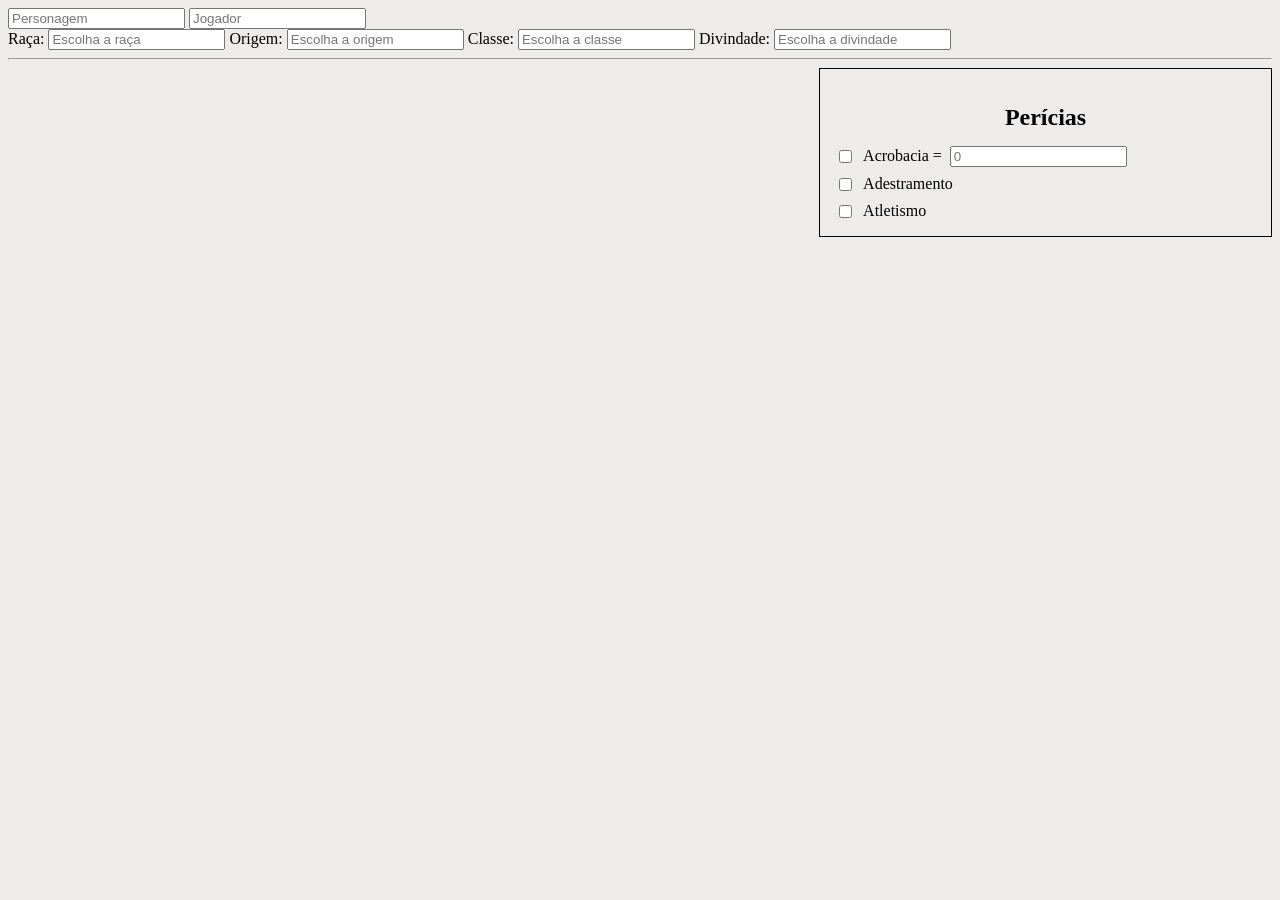
==== index.html @ d37ac9bf "Perícias Incompletas" ====
<!DOCTYPE html>
<html lang="pt-br">
<head>
    <meta charset="UTF-8">
    <meta name="viewport" content="width=device-width, initial-scale=1.0">
    <link href="Style.css" rel="stylesheet">
    <title>Projeto F.A.T.O</title>
</head>
<body >
    <div class="input-inicio"> <!--Div das áreas Personagem e Jogador -->
        <input type="text" placeholder="Personagem"> 
        <input type="text" placeholder="Jogador">
    </div>
    <div class="input-info"> <!--Div das áreas Raça, Origem, Classe e Divindade -->
        <label for="raça">Raça:</label> <!--Escreve o texto "Raça" a esquerda do input -->
        <input type="text" name="raça" id="raça" list="list-raças" placeholder="Escolha a raça"> <!--Input para selecionar a raça -->
        <datalist id="list-raças"> 
            <option value="Humano"></option>
            <option value="Dahllan"></option>
            <option value="Anão"></option>
            <option value="Elfo"></option>
            <option value="Goblin"></option>
            <option value="Lefou"></option>
            <option value="Minotauro"></option>
            <option value="Qareen"></option>
            <option value="Suraggel"></option>
            <option value="Sílfide"></option>
            <option value="Seria/Tritão"></option>
            <option value="Osteon"></option>
            <option value="Medusa"></option>
            <option value="Kliren"></option>
            <option value="Hynne"></option>
            <option value="Golem"></option>
            <option value="Trog"></option>
        </datalist>
        <label for="origem">Origem:</label>
        <input type="text" name="origem" id="origem" list="list-origens" placeholder="Escolha a origem">
        <datalist id="list-origens">
            <option value="Mendigo"></option>
        </datalist>
        <label for="classe">Classe:</label>
        <input type="text" name="classe" id="classe" list="list-classes" placeholder="Escolha a classe">
        <datalist id="list-classes">
            <option value="Guerreiro"></option>
        </datalist>
        <label for="divindade">Divindade:</label>
        <input type="text" name="divindade" id="divindade" list="list-divindades" placeholder="Escolha a divindade">
        <datalist id="list-divindades">
            <option value="Valkaria"></option>
        </datalist>
        <hr>
    <div class="pericias">
    <h2>Perícias</h2>

    <div class="lista-pericias">
        <div class="pericia">
            <input type="checkbox" id="Acrobacia">
            <label for="Acrobacia">Acrobacia = </label>
            <input type="text" id="metade do nível" placeholder="0">
            
        </div>

        <div class="pericia">
            <input type="checkbox" id="Adestramento">
            <label for="Adestramento">Adestramento</label>
        </div>

        <div class="pericia">
            <input type="checkbox" id="Atletismo">
            <label for="Atletismo">Atletismo</label>
        </div>
    </div>
</div>
</html>
---- Style.css ----
* {

}
body {
    background-color: #edecea;
}
.pericias {
    width: 33.3%;
    border: 1px solid black;
    margin-left: auto;
    padding: 15px;
}

/* Centraliza apenas o título */
.pericias h2 {
    text-align: center;
    margin-bottom: 15px;
}

/* Área onde ficam todas as perícias */
.lista-pericias {
    display: flex;
    flex-direction: column;
    gap: 8px;
}

/* Checkbox e nome lado a lado */
.pericia {
    display: flex;
    align-items: center;
    gap: 8px;
}
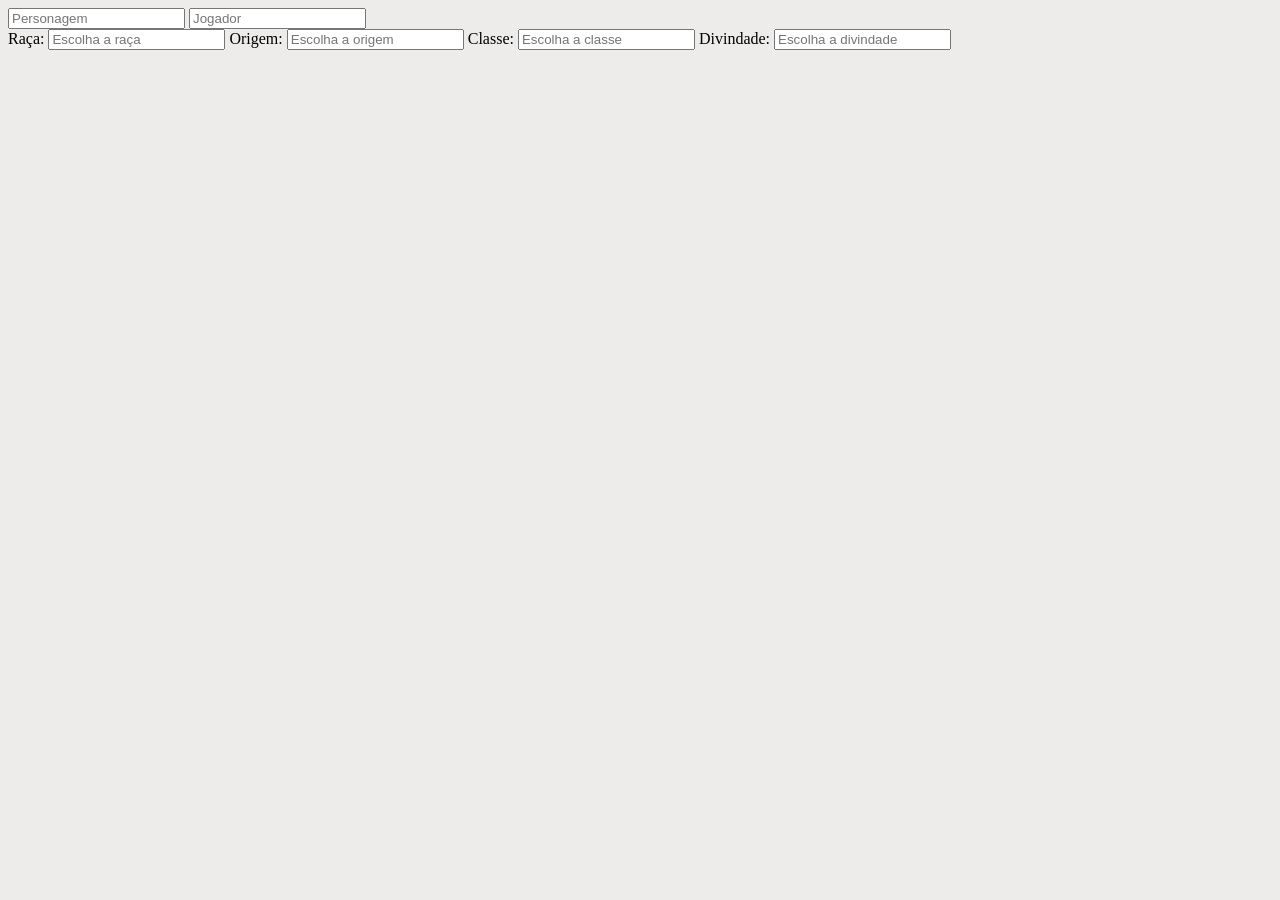
==== commit eda9824a: "Merge branch 'main' of https://github.com/CarlosSantosF/Projeto-F.A.T.0" ====
--- a/index.html
+++ b/index.html
@@ -6,7 +6,7 @@
     <link href="Style.css" rel="stylesheet">
     <title>Projeto F.A.T.O</title>
 </head>
-<body >
+<body>
     <div class="input-inicio"> <!--Div das áreas Personagem e Jogador -->
         <input type="text" placeholder="Personagem"> 
         <input type="text" placeholder="Jogador">
@@ -48,27 +48,6 @@
         <datalist id="list-divindades">
             <option value="Valkaria"></option>
         </datalist>
-        <hr>
-    <div class="pericias">
-    <h2>Perícias</h2>
-
-    <div class="lista-pericias">
-        <div class="pericia">
-            <input type="checkbox" id="Acrobacia">
-            <label for="Acrobacia">Acrobacia = </label>
-            <input type="text" id="metade do nível" placeholder="0">
-            
-        </div>
-
-        <div class="pericia">
-            <input type="checkbox" id="Adestramento">
-            <label for="Adestramento">Adestramento</label>
-        </div>
-
-        <div class="pericia">
-            <input type="checkbox" id="Atletismo">
-            <label for="Atletismo">Atletismo</label>
-        </div>
     </div>
-</div>
+</body>
 </html>
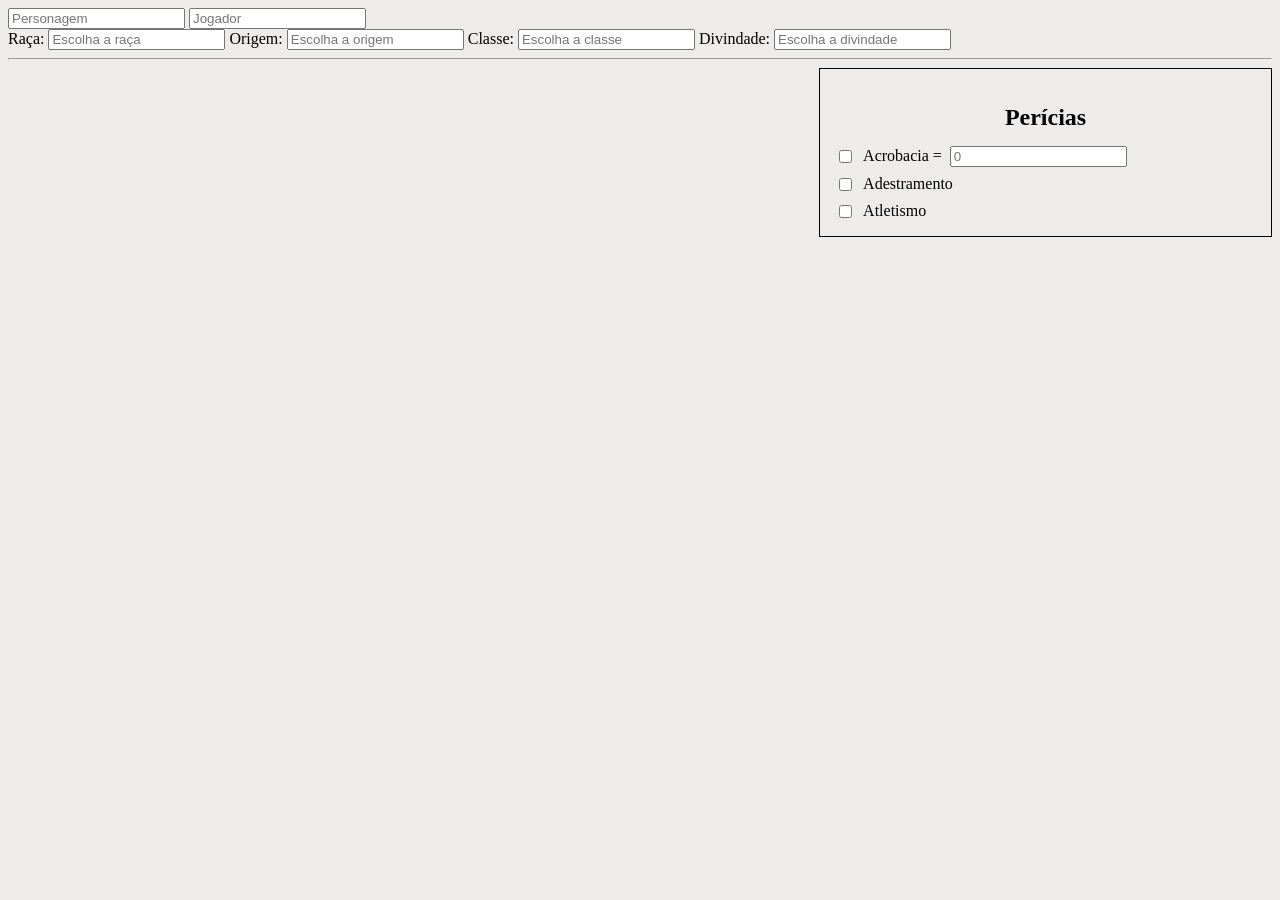
==== commit 1273eea4: "Merge branch 'main' of https://github.com/CarlosSantosF/Projeto-F.A.T.0" ====
--- a/index.html
+++ b/index.html
@@ -6,7 +6,7 @@
     <link href="Style.css" rel="stylesheet">
     <title>Projeto F.A.T.O</title>
 </head>
-<body>
+<body >
     <div class="input-inicio"> <!--Div das áreas Personagem e Jogador -->
         <input type="text" placeholder="Personagem"> 
         <input type="text" placeholder="Jogador">
@@ -48,6 +48,27 @@
         <datalist id="list-divindades">
             <option value="Valkaria"></option>
         </datalist>
+        <hr>
+    <div class="pericias">
+    <h2>Perícias</h2>
+
+    <div class="lista-pericias">
+        <div class="pericia">
+            <input type="checkbox" id="Acrobacia">
+            <label for="Acrobacia">Acrobacia = </label>
+            <input type="text" id="metade do nível" placeholder="0">
+            
+        </div>
+
+        <div class="pericia">
+            <input type="checkbox" id="Adestramento">
+            <label for="Adestramento">Adestramento</label>
+        </div>
+
+        <div class="pericia">
+            <input type="checkbox" id="Atletismo">
+            <label for="Atletismo">Atletismo</label>
+        </div>
     </div>
-</body>
+</div>
 </html>
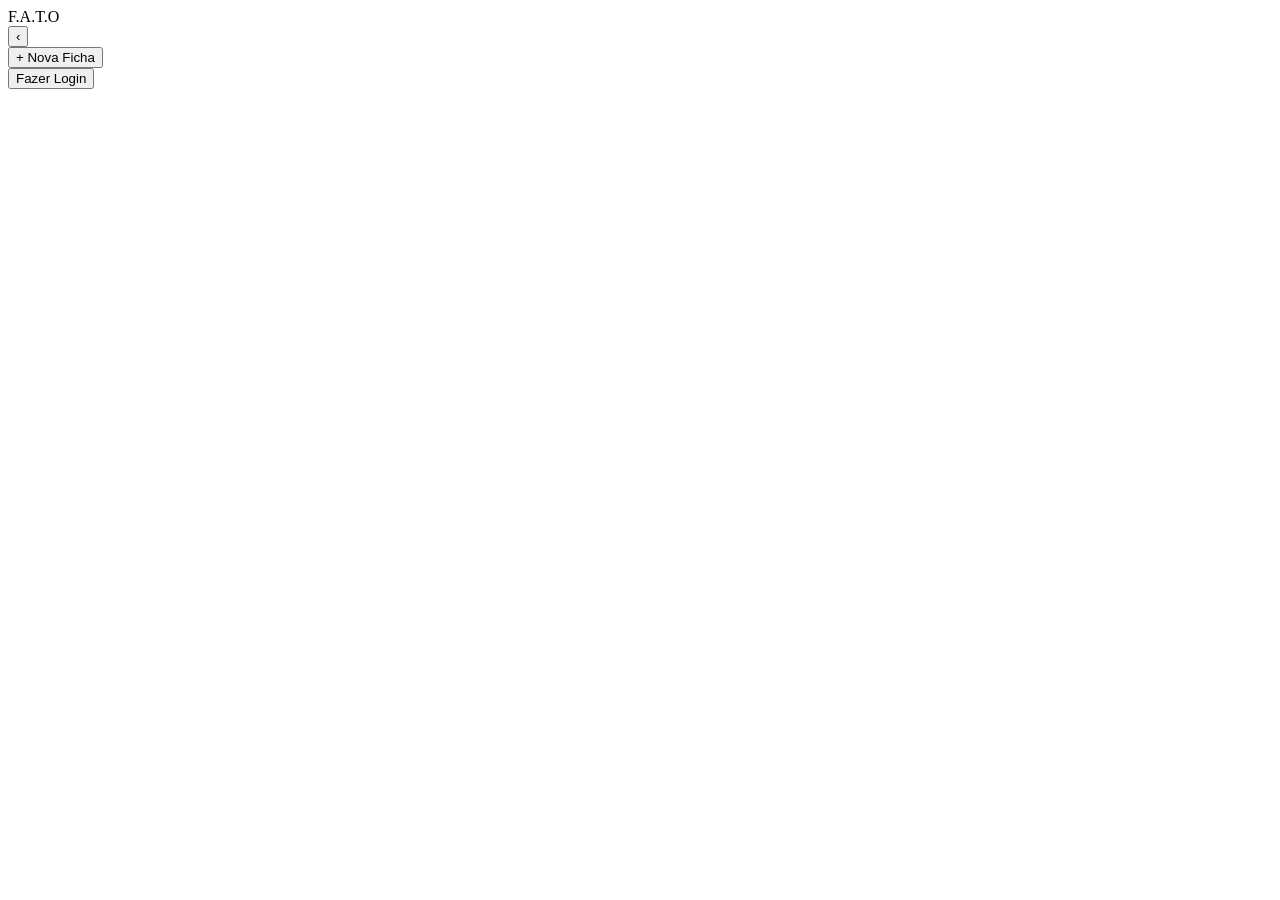
==== commit 6e7facbe: "Sidebar +/-" ====
--- a/index.html
+++ b/index.html
@@ -1,74 +1,29 @@
 <!DOCTYPE html>
-<html lang="pt-br">
+<html lang="en">
 <head>
     <meta charset="UTF-8">
     <meta name="viewport" content="width=device-width, initial-scale=1.0">
-    <link href="Style.css" rel="stylesheet">
+    <link rel="stylesheet" href="style.css">
     <title>Projeto F.A.T.O</title>
 </head>
-<body >
-    <div class="input-inicio"> <!--Div das áreas Personagem e Jogador -->
-        <input type="text" placeholder="Personagem"> 
-        <input type="text" placeholder="Jogador">
-    </div>
-    <div class="input-info"> <!--Div das áreas Raça, Origem, Classe e Divindade -->
-        <label for="raça">Raça:</label> <!--Escreve o texto "Raça" a esquerda do input -->
-        <input type="text" name="raça" id="raça" list="list-raças" placeholder="Escolha a raça"> <!--Input para selecionar a raça -->
-        <datalist id="list-raças"> 
-            <option value="Humano"></option>
-            <option value="Dahllan"></option>
-            <option value="Anão"></option>
-            <option value="Elfo"></option>
-            <option value="Goblin"></option>
-            <option value="Lefou"></option>
-            <option value="Minotauro"></option>
-            <option value="Qareen"></option>
-            <option value="Suraggel"></option>
-            <option value="Sílfide"></option>
-            <option value="Seria/Tritão"></option>
-            <option value="Osteon"></option>
-            <option value="Medusa"></option>
-            <option value="Kliren"></option>
-            <option value="Hynne"></option>
-            <option value="Golem"></option>
-            <option value="Trog"></option>
-        </datalist>
-        <label for="origem">Origem:</label>
-        <input type="text" name="origem" id="origem" list="list-origens" placeholder="Escolha a origem">
-        <datalist id="list-origens">
-            <option value="Mendigo"></option>
-        </datalist>
-        <label for="classe">Classe:</label>
-        <input type="text" name="classe" id="classe" list="list-classes" placeholder="Escolha a classe">
-        <datalist id="list-classes">
-            <option value="Guerreiro"></option>
-        </datalist>
-        <label for="divindade">Divindade:</label>
-        <input type="text" name="divindade" id="divindade" list="list-divindades" placeholder="Escolha a divindade">
-        <datalist id="list-divindades">
-            <option value="Valkaria"></option>
-        </datalist>
-        <hr>
-    <div class="pericias">
-    <h2>Perícias</h2>
-
-    <div class="lista-pericias">
-        <div class="pericia">
-            <input type="checkbox" id="Acrobacia">
-            <label for="Acrobacia">Acrobacia = </label>
-            <input type="text" id="metade do nível" placeholder="0">
-            
+<body>
+    <aside class="sidebar" id="sidebar">
+        <div class="sidebar-topo">
+            <div class="brand">F.A.T.O</div>
+            <button class="icon-btn" id="recolher-sidebar" title="Recolher">‹</button>
         </div>
-
-        <div class="pericia">
-            <input type="checkbox" id="Adestramento">
-            <label for="Adestramento">Adestramento</label>
+        <div class="sidebar-btn">
+            <button class="primeiro-btn" id="nova-ficha">+ Nova Ficha</button>
         </div>
-
-        <div class="pericia">
-            <input type="checkbox" id="Atletismo">
-            <label for="Atletismo">Atletismo</label>
-        </div>
-    </div>
-</div>
+        <div class="fichas-lista" id="fichas-lista"></div>
+            <div class="sidebar-footer">
+                <div class="conta-display">
+                    <div class="conta-nome">
+                        <strong id="nome-conta"></strong>
+                    </div> 
+                </div>
+                <button class="segundo-btn" id="login-btn">Fazer Login</button>
+            </div>
+    </aside>
+</body>
 </html>
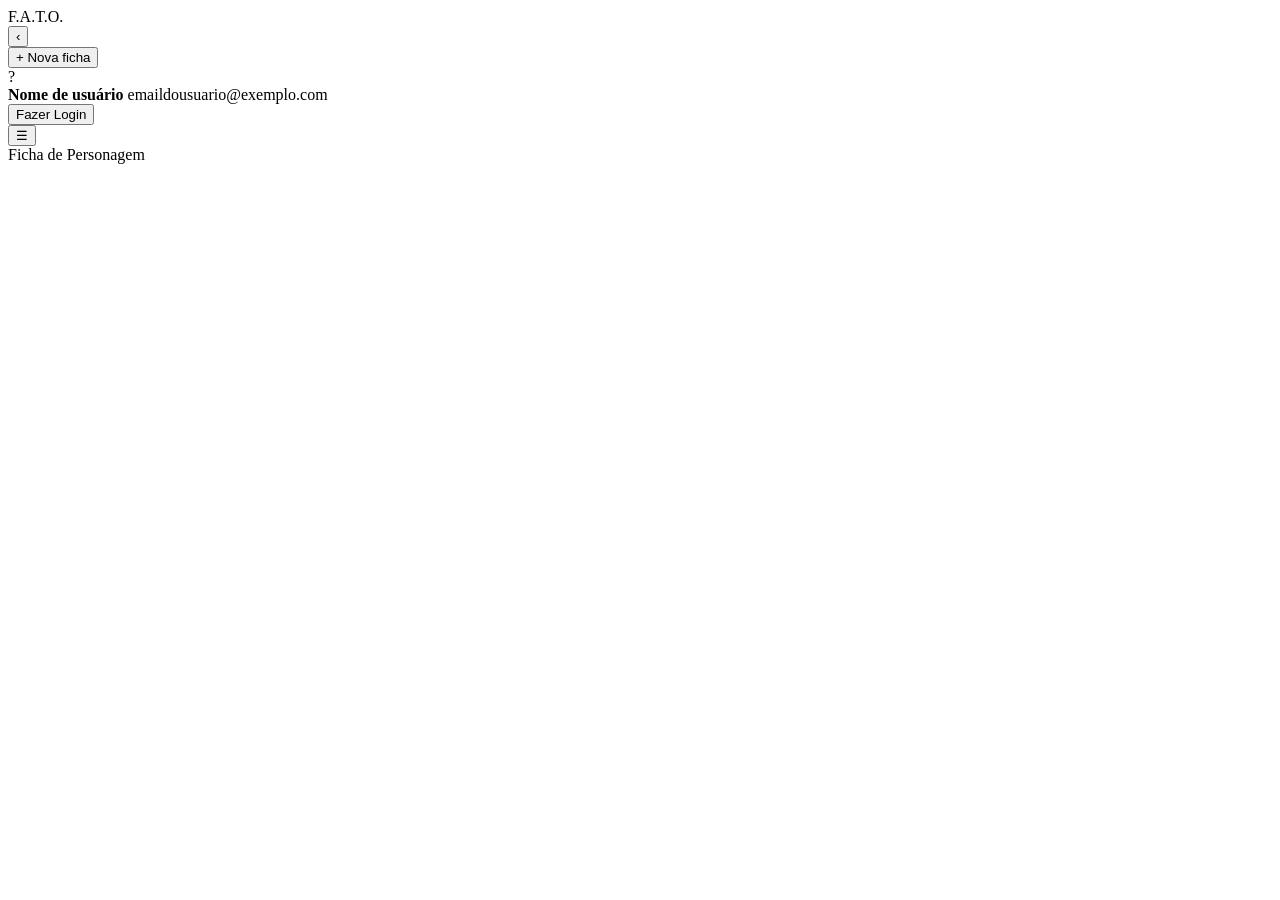
==== commit 8c4446e2: "Sidebar com botão funcional" ====
--- a/index.html
+++ b/index.html
@@ -8,22 +8,29 @@
 </head>
 <body>
     <aside class="sidebar" id="sidebar">
-        <div class="sidebar-topo">
-            <div class="brand">F.A.T.O</div>
-            <button class="icon-btn" id="recolher-sidebar" title="Recolher">‹</button>
+    <div class="sidebar-head">
+      <div class="brand">F.A.T.O.</div>
+      <button class="icon-btn" id="collapseSidebar" title="Recolher">‹</button>
+    </div>
+    <div class="sidebar-actions">
+      <button class="primary-btn" id="newSheetBtn">+ Nova ficha</button>
+    </div>
+    <div class="sheet-list" id="sheetList"></div>
+    <div class="sidebar-footer">
+      <div class="account-row">
+        <div class="avatar" id="accountAvatar">?</div>
+        <div class="account-text">
+          <strong id="accountName">Nome de usuário</strong>
+          <span id="accountEmail">emaildousuario@exemplo.com</span>
         </div>
-        <div class="sidebar-btn">
-            <button class="primeiro-btn" id="nova-ficha">+ Nova Ficha</button>
-        </div>
-        <div class="fichas-lista" id="fichas-lista"></div>
-            <div class="sidebar-footer">
-                <div class="conta-display">
-                    <div class="conta-nome">
-                        <strong id="nome-conta"></strong>
-                    </div> 
-                </div>
-                <button class="segundo-btn" id="login-btn">Fazer Login</button>
-            </div>
-    </aside>
+      </div>
+      <a href="login.html"><button class="secondary-btn" id="googleBtn" >Fazer Login</button></a>
+    </div>
+  </aside>
+    <main class="app-shell">
+    <header class="topbar">
+      <button class="mobile-menu icon-btn" id="mobileMenu">☰</button>
+      <div class="topbar-title">Ficha de Personagem</div>
+    </header>
 </body>
 </html>
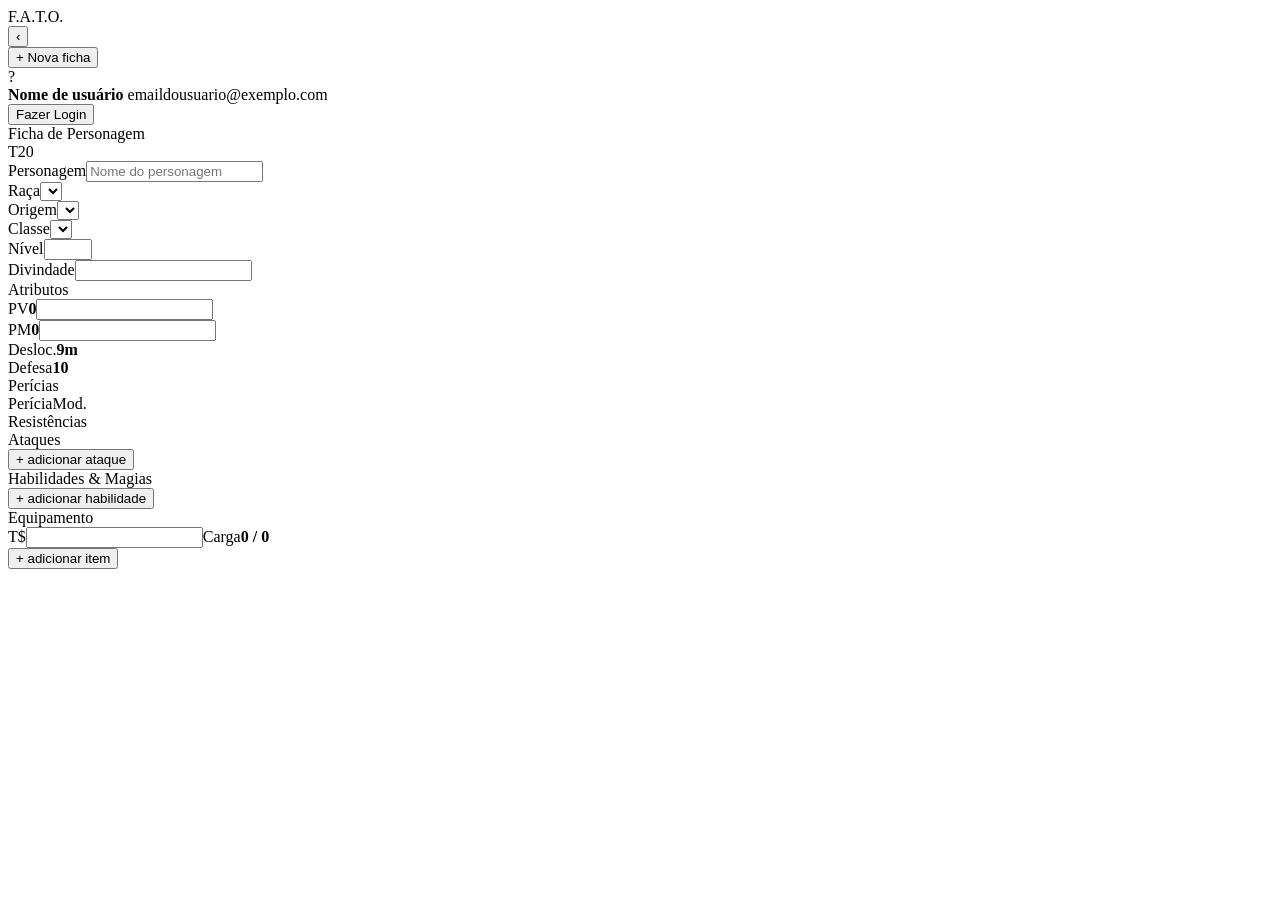
==== commit 76fd7522: "pagina principal visualmente completa" ====
--- a/index.html
+++ b/index.html
@@ -29,8 +29,68 @@
   </aside>
     <main class="app-shell">
     <header class="topbar">
-      <button class="mobile-menu icon-btn" id="mobileMenu">☰</button>
       <div class="topbar-title">Ficha de Personagem</div>
     </header>
+
+<div class="character-sheet paper" id="sheetFront">
+        <section class="hero-grid">
+          <div class="crest">T20</div>
+          <div class="field wide"><label>Personagem</label><input data-field="name" placeholder="Nome do personagem"></div>
+          <div class="field"><label>Raça</label><select data-field="race"></select></div>
+          <div class="field"><label>Origem</label><select data-field="origin"></select></div>
+          <div class="field"><label>Classe</label><select data-field="class"></select></div>
+          <div class="field"><label>Nível</label><input type="number" min="1" max="20" data-field="level"></div>
+          <div class="field"><label>Divindade</label><input data-field="deity"></div>
+        </section>
+
+        <section class="attributes panel">
+          <div class="section-title">Atributos</div>
+          <div class="attribute-grid" id="attributesGrid"></div>
+        </section>
+
+        <section class="resource-grid">
+          <div class="stat-box"><span>PV</span><strong id="pvMax">0</strong><input data-field="pvCurrent" type="number"></div>
+          <div class="stat-box"><span>PM</span><strong id="pmMax">0</strong><input data-field="pmCurrent" type="number"></div>
+          <div class="stat-box"><span>Desloc.</span><strong id="speed">9m</strong></div>
+          <div class="stat-box"><span>Defesa</span><strong id="defense">10</strong></div>
+        </section>
+
+        <div class="columns-2">
+          <section class="panel skills-panel">
+            <div class="section-title">Perícias</div>
+            <div class="skill-head"><span></span><span>Perícia</span><span>Mod.</span><span></span></div>
+            <div id="skillsList"></div>
+          </section>
+
+          <div class="right-stack">
+            <section class="panel saving-panel">
+              <div class="section-title">Resistências</div>
+              <div class="saves" id="savesList"></div>
+            </section>
+
+            <section class="panel attack-panel">
+              <div class="section-title">Ataques</div>
+              <div class="resizable-list" id="attacksList"></div>
+              <button class="add-row" data-add="attack">+ adicionar ataque</button>
+            </section>
+          </div>
+        </div>
+
+        <section class="panel resizable-panel">
+          <div class="section-title">Habilidades & Magias</div>
+          <div class="resizable-list" id="abilitiesList"></div>
+          <button class="add-row" data-add="ability">+ adicionar habilidade</button>
+        </section>
+
+        <section class="panel resizable-panel">
+          <div class="section-title">Equipamento</div>
+          <div class="money-row"><label>T$</label><input data-field="money" type="number" min="0"><span>Carga</span><strong id="encumbrance">0 / 0</strong></div>
+          <div class="resizable-list" id="itemsList"></div>
+          <button class="add-row" data-add="item">+ adicionar item</button>
+        </section>
+      </div>
+    </section>
+  </main>
+  </div>
 </body>
 </html>
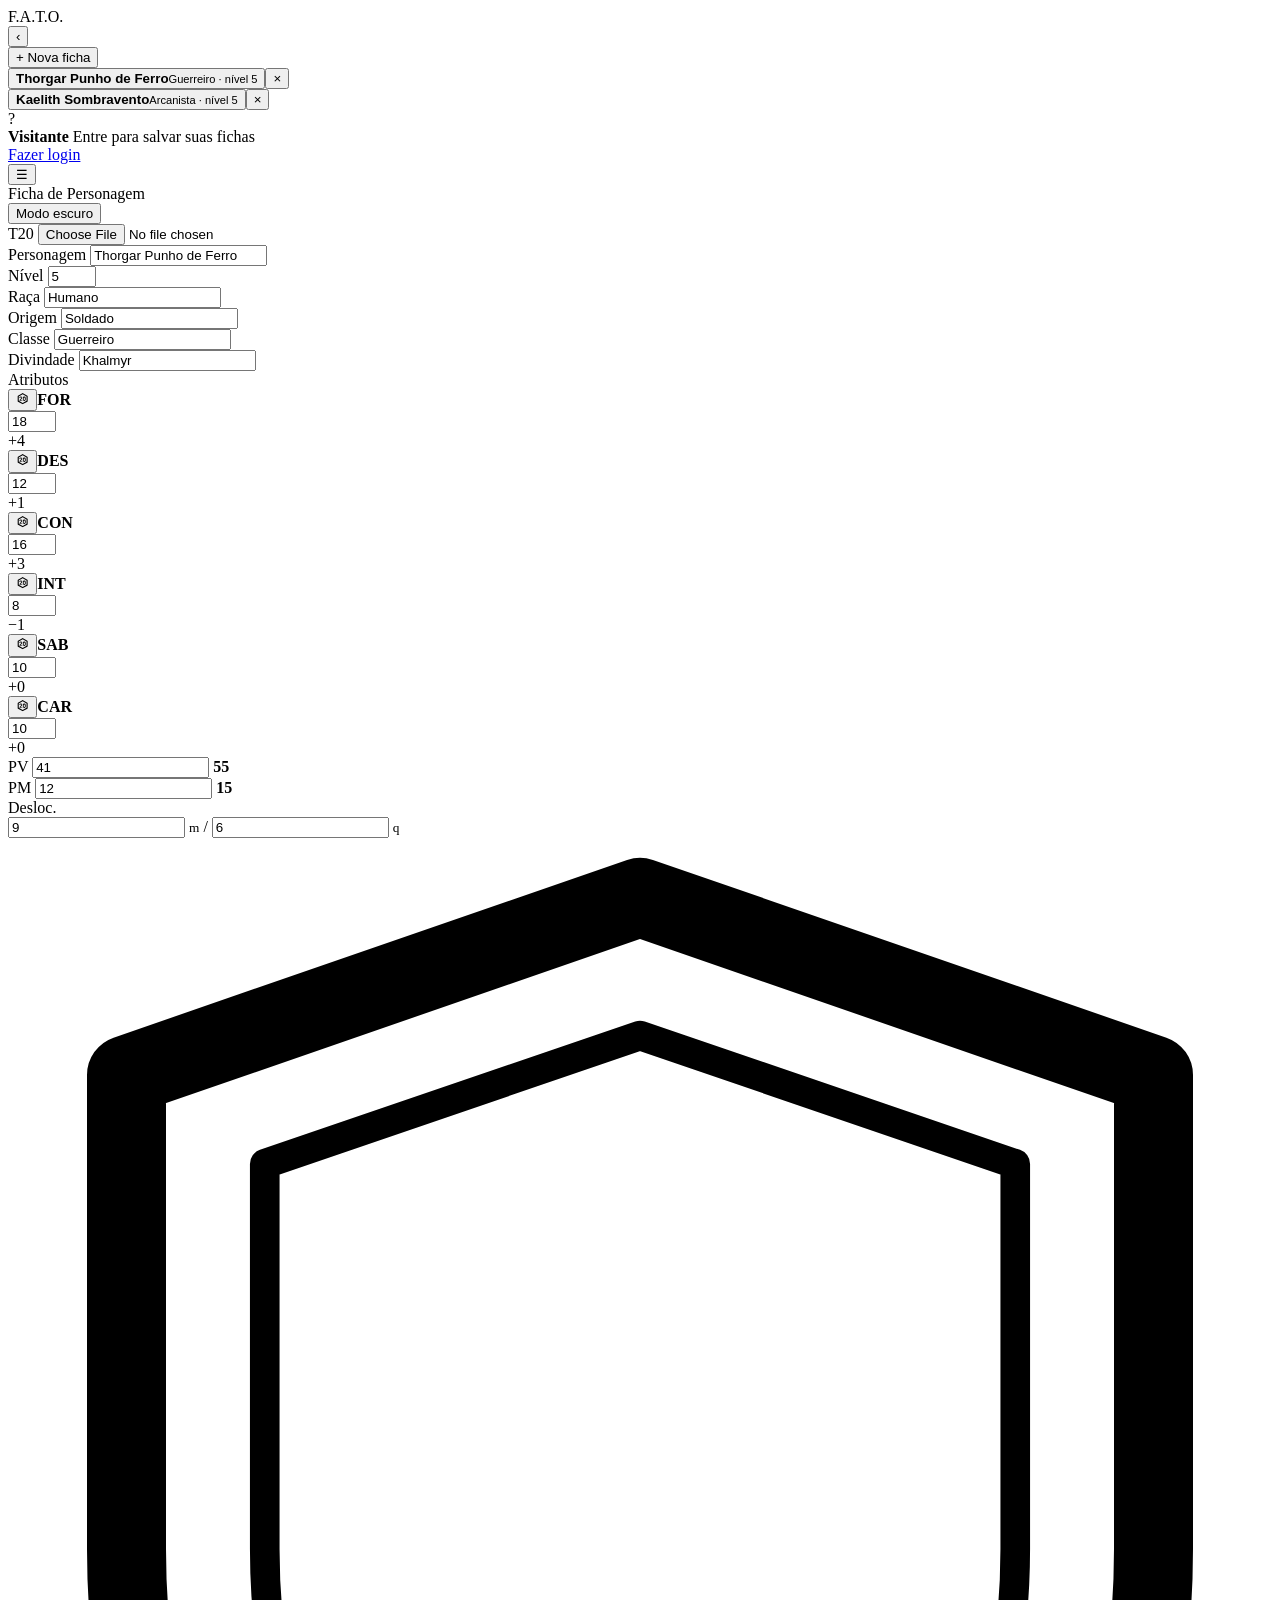
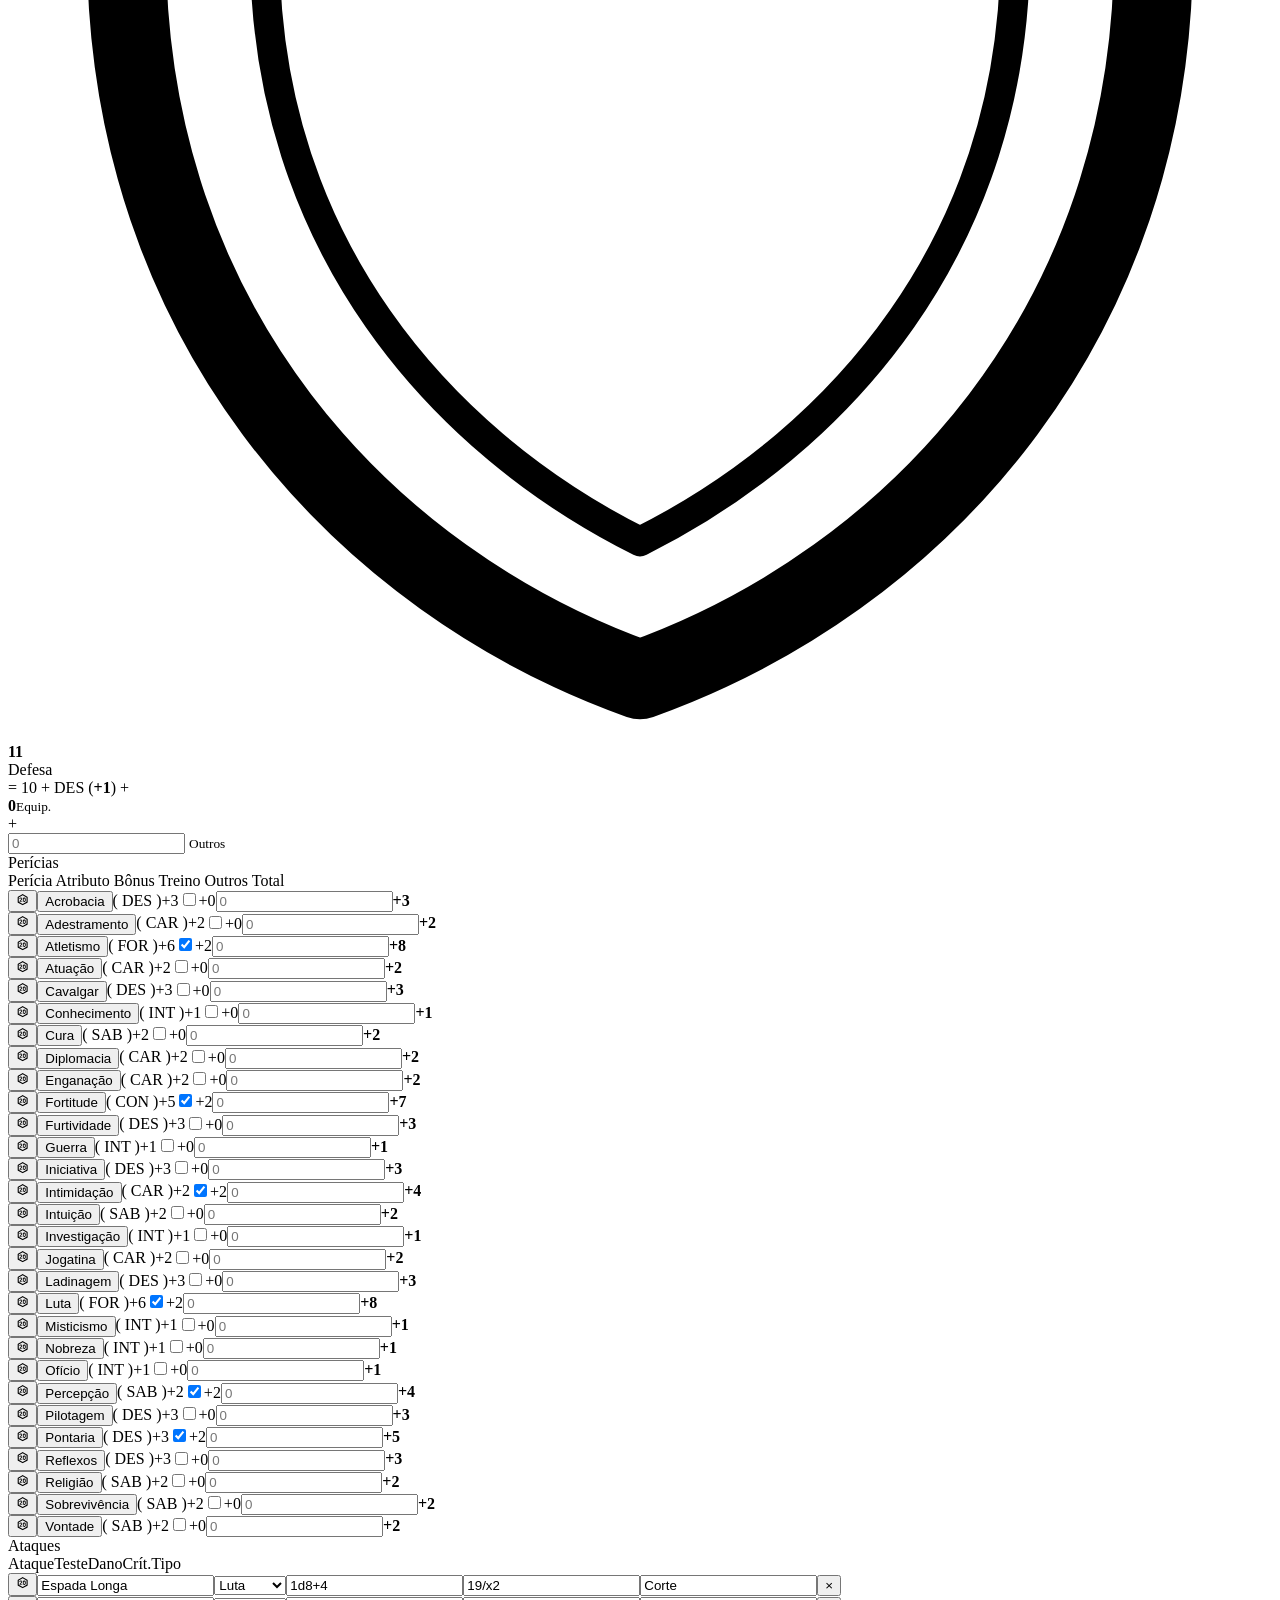
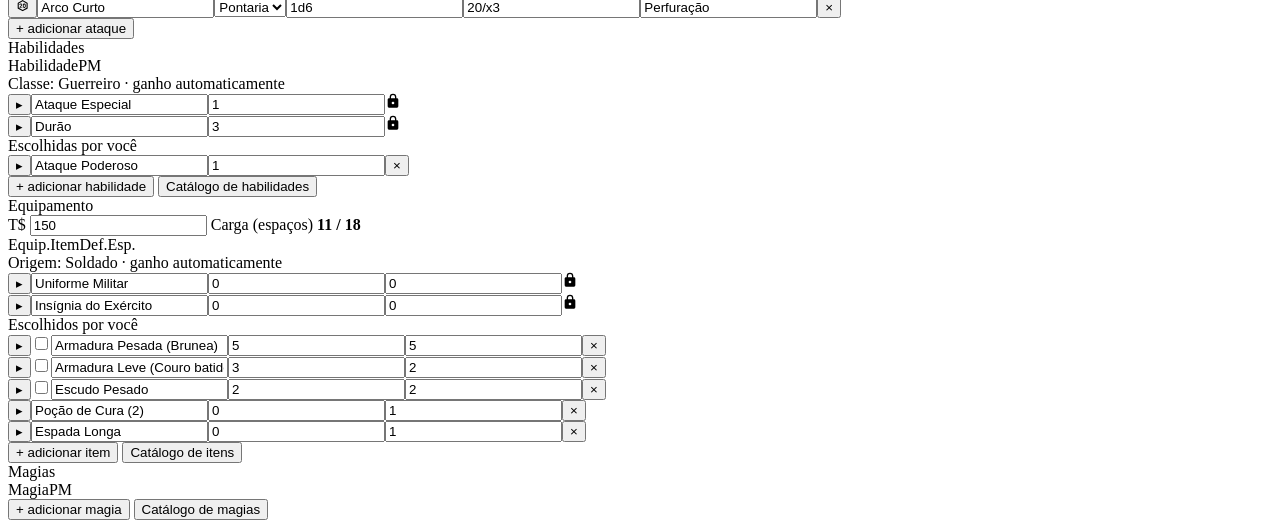
==== commit dfddf1ae: "projeto finalizado" ====
--- a/index.html
+++ b/index.html
@@ -1,46 +1,84 @@
 <!DOCTYPE html>
-<html lang="en">
+<html lang="pt-BR">
 <head>
     <meta charset="UTF-8">
     <meta name="viewport" content="width=device-width, initial-scale=1.0">
+    <link rel="preconnect" href="https://fonts.googleapis.com">
+    <link rel="preconnect" href="https://fonts.gstatic.com" crossorigin>
+    <link href="https://fonts.googleapis.com/css2?family=Cinzel:wght@500;700&family=EB+Garamond:ital,wght@0,400;0,600;1,400&display=swap" rel="stylesheet">
     <link rel="stylesheet" href="style.css">
     <title>Projeto F.A.T.O</title>
 </head>
 <body>
-    <aside class="sidebar" id="sidebar">
+  <aside class="sidebar" id="sidebar">
     <div class="sidebar-head">
       <div class="brand">F.A.T.O.</div>
-      <button class="icon-btn" id="collapseSidebar" title="Recolher">‹</button>
+      <button class="icon-btn" id="collapseSidebar" title="Recolher menu" onclick="recolherMenu()">‹</button>
     </div>
     <div class="sidebar-actions">
-      <button class="primary-btn" id="newSheetBtn">+ Nova ficha</button>
+      <button class="primary-btn" id="newSheetBtn" onclick="novaFichaClick()">+ Nova ficha</button>
     </div>
     <div class="sheet-list" id="sheetList"></div>
     <div class="sidebar-footer">
       <div class="account-row">
         <div class="avatar" id="accountAvatar">?</div>
         <div class="account-text">
-          <strong id="accountName">Nome de usuário</strong>
-          <span id="accountEmail">emaildousuario@exemplo.com</span>
-        </div>
-      </div>
-      <a href="login.html"><button class="secondary-btn" id="googleBtn" >Fazer Login</button></a>
+          <strong id="accountName">Visitante</strong>
+          <span id="accountEmail">Entre para salvar suas fichas</span>
+        </div>
+      </div>
+      <a class="secondary-btn" id="googleBtn" href="login.html">Fazer login</a>
     </div>
   </aside>
-    <main class="app-shell">
+
+  <main class="app-shell" id="appShell">
     <header class="topbar">
+      <button class="icon-btn mobile-menu" id="openSidebar" title="Abrir menu" onclick="abrirMenu()">☰</button>
       <div class="topbar-title">Ficha de Personagem</div>
+      <button type="button" class="tema-toggle" id="botaoTema" onclick="alternarModoEscuro()">Modo escuro</button>
     </header>
 
-<div class="character-sheet paper" id="sheetFront">
+    <div class="sheet-workspace">
+      <div class="character-sheet paper" id="sheetFront">
         <section class="hero-grid">
-          <div class="crest">T20</div>
-          <div class="field wide"><label>Personagem</label><input data-field="name" placeholder="Nome do personagem"></div>
-          <div class="field"><label>Raça</label><select data-field="race"></select></div>
-          <div class="field"><label>Origem</label><select data-field="origin"></select></div>
-          <div class="field"><label>Classe</label><select data-field="class"></select></div>
-          <div class="field"><label>Nível</label><input type="number" min="1" max="20" data-field="level"></div>
-          <div class="field"><label>Divindade</label><input data-field="deity"></div>
+          <label class="crest" for="f-image" title="Clique para enviar a imagem do personagem">
+            <img id="charImg" alt="Imagem do personagem" style="display: none">
+            <span id="crestText">T20</span>
+            <input type="file" id="f-image" accept="image/*" title="Enviar imagem do personagem" onchange="escolherImagem(this)">
+          </label>
+          <div class="hero-campos">
+            <div class="hero-linha">
+              <div class="field campo-nome">
+                <label for="f-name">Personagem</label>
+                <input id="f-name" placeholder="Nome do personagem" oninput="mudarTexto('name', this)">
+              </div>
+              <div class="field">
+                <label for="f-level">Nível</label>
+                <input id="f-level" type="number" min="1" max="20" oninput="mudarNumero('level', this)">
+              </div>
+            </div>
+            <div class="hero-linha segunda-linha">
+              <div class="field">
+                <label for="f-race">Raça</label>
+                <input id="f-race" list="lista-racas" placeholder="Buscar raça" autocomplete="off" oninput="mudarListado('race', this)" onchange="confirmarListado('race', this)" onfocus="abrirOpcoes('race', this)" onclick="abrirOpcoes('race', this)" onblur="fecharOpcoes('race', this)">
+                <datalist id="lista-racas"></datalist>
+              </div>
+              <div class="field">
+                <label for="f-origin">Origem</label>
+                <input id="f-origin" list="lista-origens" placeholder="Buscar origem" autocomplete="off" oninput="mudarListado('origin', this)" onchange="confirmarListado('origin', this)" onfocus="abrirOpcoes('origin', this)" onclick="abrirOpcoes('origin', this)" onblur="fecharOpcoes('origin', this)">
+                <datalist id="lista-origens"></datalist>
+              </div>
+              <div class="field">
+                <label for="f-class">Classe</label>
+                <input id="f-class" list="lista-classes" placeholder="Buscar classe" autocomplete="off" oninput="mudarListado('class', this)" onchange="confirmarListado('class', this)" onfocus="abrirOpcoes('class', this)" onclick="abrirOpcoes('class', this)" onblur="fecharOpcoes('class', this)">
+                <datalist id="lista-classes"></datalist>
+              </div>
+              <div class="field">
+                <label for="f-deity">Divindade</label>
+                <input id="f-deity" oninput="mudarTexto('deity', this)">
+              </div>
+            </div>
+          </div>
         </section>
 
         <section class="attributes panel">
@@ -49,48 +87,163 @@
         </section>
 
         <section class="resource-grid">
-          <div class="stat-box"><span>PV</span><strong id="pvMax">0</strong><input data-field="pvCurrent" type="number"></div>
-          <div class="stat-box"><span>PM</span><strong id="pmMax">0</strong><input data-field="pmCurrent" type="number"></div>
-          <div class="stat-box"><span>Desloc.</span><strong id="speed">9m</strong></div>
-          <div class="stat-box"><span>Defesa</span><strong id="defense">10</strong></div>
+          <div class="stat-box bar-box">
+            <span class="stat-rotulo">PV</span>
+            <input id="pvAtual" type="number" min="0" title="PV atuais" oninput="mudarNumero('pvCurrent', this)">
+            <strong id="pvMax">0</strong>
+            <div class="bar"><i id="pvFill"></i></div>
+          </div>
+          <div class="stat-box bar-box">
+            <span class="stat-rotulo">PM</span>
+            <input id="pmAtual" type="number" min="0" title="PM atuais" oninput="mudarNumero('pmCurrent', this)">
+            <strong id="pmMax">0</strong>
+            <div class="bar"><i id="pmFill"></i></div>
+          </div>
+          <div class="stat-box single">
+            <span class="stat-rotulo">Desloc.</span>
+            <div class="speed-inputs">
+              <input type="number" id="speedMeters" placeholder="9" min="0" step="1.5" title="Deslocamento em metros" oninput="mudarDeslocamento('metros', this)"> <small>m</small>
+              <span> / </span>
+              <input type="number" id="speedSquares" placeholder="6" min="0" title="Deslocamento em quadrados" oninput="mudarDeslocamento('quadrados', this)"> <small>q</small>
+            </div>
+          </div>
+          <div class="defense-box" id="defBox">
+            <div class="def-escudo" title="Defesa total">
+              <svg viewBox="0 0 64 76" fill="none" stroke="currentColor">
+                <path d="M32 3 L58 12 V36 C58 55 46 68 32 73 C18 68 6 55 6 36 V12 Z" stroke-width="4" stroke-linejoin="round"/>
+                <path d="M32 10 L51 16.5 V36 C51 51 42 61 32 66 C22 61 13 51 13 36 V16.5 Z" stroke-width="1.5" stroke-linejoin="round"/>
+              </svg>
+              <strong id="defense">10</strong>
+            </div>
+            <div class="def-info">
+              <span class="def-titulo">Defesa</span>
+              <div class="def-formula">
+                <span>= 10 + DES (<b id="defDesMod">+0</b>) +</span>
+                <div class="def-col"><strong id="defEquipMod" title="Soma dos itens equipados">0</strong><small>Equip.</small></div>
+                <span>+</span>
+                <div class="def-col">
+                  <input type="number" id="defOutros" placeholder="0" title="Bônus outros de Defesa" oninput="mudarNumero('defOverride', this)">
+                  <small>Outros</small>
+                </div>
+              </div>
+            </div>
+          </div>
         </section>
 
         <div class="columns-2">
-          <section class="panel skills-panel">
+          <section class="panel skills-panel coluna">
             <div class="section-title">Perícias</div>
-            <div class="skill-head"><span></span><span>Perícia</span><span>Mod.</span><span></span></div>
+            <div class="skill-head">
+              <span class="col-dado"></span>
+              <span class="col-nome">Perícia</span>
+              <span class="col-atr">Atributo</span>
+              <span class="col-bonus" title="Modificador do atributo + metade do nível">Bônus</span>
+              <span class="col-treino">Treino</span>
+              <span class="col-outros">Outros</span>
+              <span class="col-total">Total</span>
+            </div>
             <div id="skillsList"></div>
           </section>
 
-          <div class="right-stack">
-            <section class="panel saving-panel">
-              <div class="section-title">Resistências</div>
-              <div class="saves" id="savesList"></div>
-            </section>
-
+          <div class="right-stack coluna">
             <section class="panel attack-panel">
               <div class="section-title">Ataques</div>
               <div class="resizable-list" id="attacksList"></div>
-              <button class="add-row" data-add="attack">+ adicionar ataque</button>
+              <button class="add-row" onclick="adicionarLinha('attacks')">+ adicionar ataque</button>
             </section>
-          </div>
-        </div>
-
-        <section class="panel resizable-panel">
-          <div class="section-title">Habilidades & Magias</div>
-          <div class="resizable-list" id="abilitiesList"></div>
-          <button class="add-row" data-add="ability">+ adicionar habilidade</button>
-        </section>
-
-        <section class="panel resizable-panel">
-          <div class="section-title">Equipamento</div>
-          <div class="money-row"><label>T$</label><input data-field="money" type="number" min="0"><span>Carga</span><strong id="encumbrance">0 / 0</strong></div>
-          <div class="resizable-list" id="itemsList"></div>
-          <button class="add-row" data-add="item">+ adicionar item</button>
-        </section>
-      </div>
-    </section>
+
+            <section class="panel resizable-panel">
+              <div class="section-title">Habilidades</div>
+              <div class="resizable-list" id="abilitiesList"></div>
+              <div class="add-bar">
+                <button class="add-row" onclick="adicionarLinha('abilities')">+ adicionar habilidade</button>
+                <button class="add-row add-catalogo" onclick="abrirCatalogo('habilidades')">Catálogo de habilidades</button>
+              </div>
+            </section>
+          </div>
+        </div>
+
+        <div class="columns-2">
+          <section class="panel resizable-panel coluna">
+            <div class="section-title">Equipamento</div>
+            <div class="money-row">
+              <label for="f-money">T$</label>
+              <input id="f-money" type="number" min="0" oninput="mudarNumero('money', this)">
+              <span>Carga (espaços)</span>
+              <strong id="encumbrance">0 / 0</strong>
+            </div>
+            <div class="resizable-list" id="itemsList"></div>
+            <div class="add-bar">
+              <button class="add-row" onclick="adicionarLinha('items')">+ adicionar item</button>
+              <button class="add-row add-catalogo" onclick="abrirCatalogo('itens')">Catálogo de itens</button>
+            </div>
+          </section>
+
+          <section class="panel resizable-panel coluna">
+            <div class="section-title">Magias</div>
+            <div class="resizable-list" id="spellsList"></div>
+            <div class="add-bar">
+              <button class="add-row" onclick="adicionarLinha('spells')">+ adicionar magia</button>
+              <button class="add-row add-catalogo" onclick="abrirCatalogo('magias')">Catálogo de magias</button>
+            </div>
+          </section>
+        </div>
+      </div>
+    </div>
   </main>
+
+  <div class="modal" id="cropModal" style="display: none">
+    <div class="modal-box">
+      <h2>Ajustar imagem</h2>
+      <canvas id="cropCanvas" width="300" height="300" title="Área de recorte: arraste para posicionar a imagem" onpointerdown="comecarArrasto(event)" onpointermove="moverArrasto(event)" onpointerup="soltarArrasto()" onpointercancel="soltarArrasto()" onwheel="rodarZoom(event)"></canvas>
+      <p class="crop-dica">Arraste a imagem para posicionar. Use o zoom para aproximar.</p>
+      <label class="crop-zoom"><span>Zoom</span><input type="range" id="cropZoom" min="1" max="3" step="0.01" value="1" oninput="mudarZoom(this)"></label>
+      <div class="modal-actions">
+        <button type="button" class="secondary-btn" onclick="fecharCorte()">Cancelar</button>
+        <button type="button" class="primary-btn" onclick="salvarCorte()">Salvar</button>
+      </div>
+    </div>
   </div>
+
+  <div class="modal" id="periciaModal" style="display: none" onclick="cliqueFundoPericia(event)">
+    <div class="modal-box pericia-box">
+      <header class="modal-head">
+        <h2 id="periciaTitulo"></h2>
+        <button type="button" class="icon-btn modal-x" id="periciaFechar" title="Fechar" onclick="fecharPericia()">×</button>
+      </header>
+      <div class="modal-body" id="periciaConteudo"></div>
+    </div>
+  </div>
+
+  <div class="modal" id="catalogoModal" style="display: none" onclick="cliqueFundoCatalogo(event)">
+    <div class="modal-box pericia-box cat-box">
+      <header class="modal-head">
+        <h2>Catálogo</h2>
+        <button type="button" class="icon-btn modal-x" title="Fechar" onclick="fecharCatalogo()">×</button>
+      </header>
+      <div class="cat-topo">
+        <div class="cat-abas">
+          <button type="button" class="cat-aba ativa" id="aba-itens" onclick="trocarAba('itens')">Itens</button>
+          <button type="button" class="cat-aba" id="aba-habilidades" onclick="trocarAba('habilidades')">Habilidades</button>
+          <button type="button" class="cat-aba" id="aba-magias" onclick="trocarAba('magias')">Magias</button>
+        </div>
+        <input type="search" id="catBusca" placeholder="Buscar pelo nome..." title="Buscar no catálogo" autocomplete="off" oninput="renderCatalogo()">
+      </div>
+      <div class="modal-body" id="catLista"></div>
+      <div class="cat-status" id="catStatus"></div>
+    </div>
+  </div>
+
+  <div id="flash"></div>
+  <div class="roll-popup" id="rollPopup"></div>
+  <div class="toasts" id="toasts"></div>
+
+  <script src="descricoes.js"></script>
+  <script src="catalogo-itens.js"></script>
+  <script src="catalogo-habilidades.js"></script>
+  <script src="catalogo-magias.js"></script>
+  <script src="catalogo.js"></script>
+  <script src="script.js"></script>
+  <script src="tema.js"></script>
 </body>
-</html>+</html>
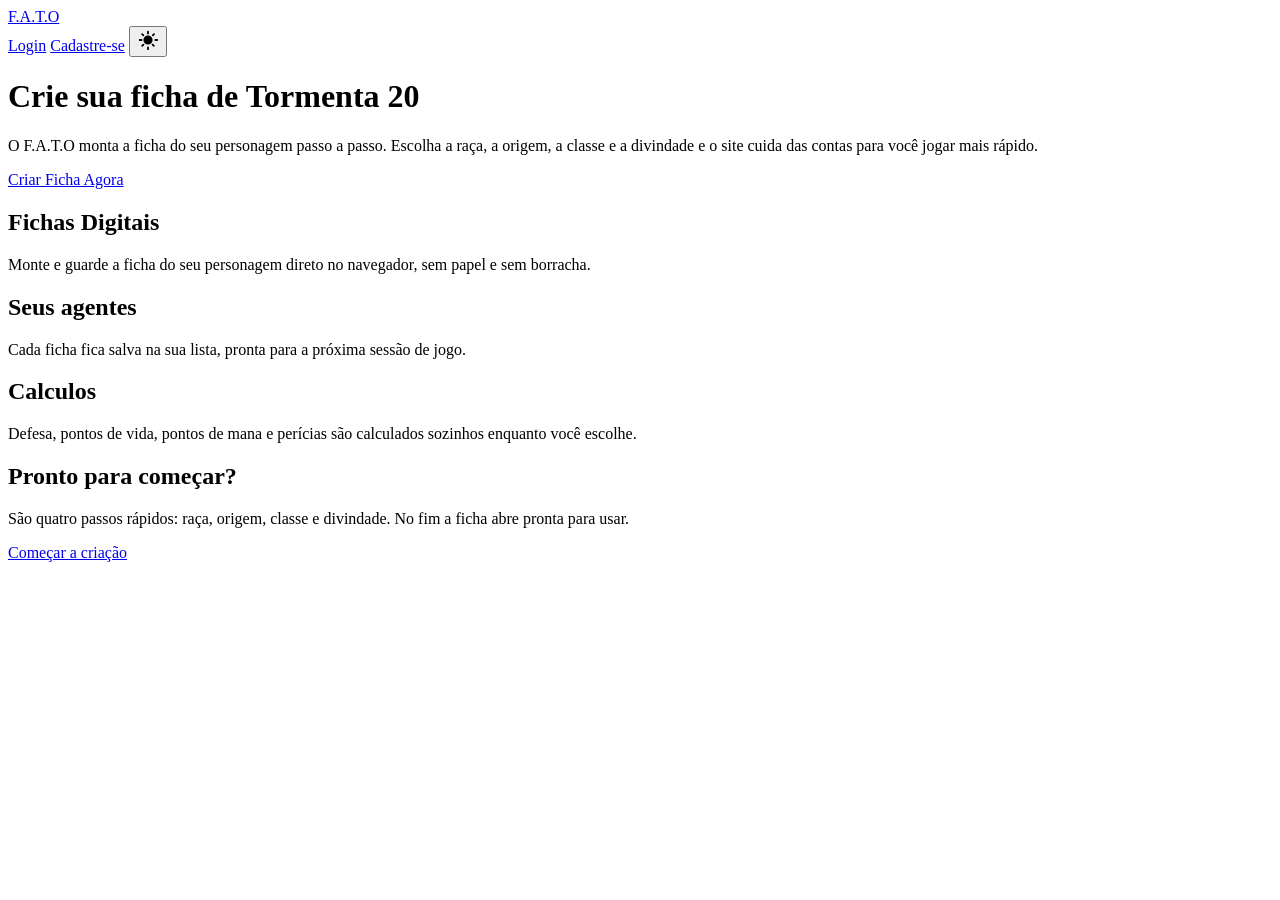
==== commit 92bdf07b: "projeto finalizado 2" ====
--- a/index.html
+++ b/index.html
@@ -1,249 +1,55 @@
 <!DOCTYPE html>
-<html lang="pt-BR">
+<html lang="pt-br">
 <head>
     <meta charset="UTF-8">
     <meta name="viewport" content="width=device-width, initial-scale=1.0">
+    <title>F.A.T.O - Ficha Automática de Tormenta Online</title>
     <link rel="preconnect" href="https://fonts.googleapis.com">
     <link rel="preconnect" href="https://fonts.gstatic.com" crossorigin>
-    <link href="https://fonts.googleapis.com/css2?family=Cinzel:wght@500;700&family=EB+Garamond:ital,wght@0,400;0,600;1,400&display=swap" rel="stylesheet">
+    <link href="https://fonts.googleapis.com/css2?family=Cinzel:wght@500;700&family=EB+Garamond:wght@400;600&display=swap" rel="stylesheet">
+    <link rel="icon" href="favicon.png" type="image/png">
     <link rel="stylesheet" href="style.css">
-    <title>Projeto F.A.T.O</title>
 </head>
-<body>
-  <aside class="sidebar" id="sidebar">
-    <div class="sidebar-head">
-      <div class="brand">F.A.T.O.</div>
-      <button class="icon-btn" id="collapseSidebar" title="Recolher menu" onclick="recolherMenu()">‹</button>
+<body class="tcc">
+    <div class="tcc-header">
+        <a href="index.html" class="tcc-logo">F.A.T.O</a>
+        <div class="tcc-menu">
+            <a href="login.html" class="secondary-btn">Login</a>
+            <a href="cadastre-se.html" class="secondary-btn">Cadastre-se</a>
+            <button type="button" class="tema-toggle" id="botaoTema" onclick="alternarModoEscuro()"></button>
+        </div>
     </div>
-    <div class="sidebar-actions">
-      <button class="primary-btn" id="newSheetBtn" onclick="novaFichaClick()">+ Nova ficha</button>
-    </div>
-    <div class="sheet-list" id="sheetList"></div>
-    <div class="sidebar-footer">
-      <div class="account-row">
-        <div class="avatar" id="accountAvatar">?</div>
-        <div class="account-text">
-          <strong id="accountName">Visitante</strong>
-          <span id="accountEmail">Entre para salvar suas fichas</span>
-        </div>
-      </div>
-      <a class="secondary-btn" id="googleBtn" href="login.html">Fazer login</a>
-    </div>
-  </aside>
 
-  <main class="app-shell" id="appShell">
-    <header class="topbar">
-      <button class="icon-btn mobile-menu" id="openSidebar" title="Abrir menu" onclick="abrirMenu()">☰</button>
-      <div class="topbar-title">Ficha de Personagem</div>
-      <button type="button" class="tema-toggle" id="botaoTema" onclick="alternarModoEscuro()">Modo escuro</button>
-    </header>
-
-    <div class="sheet-workspace">
-      <div class="character-sheet paper" id="sheetFront">
-        <section class="hero-grid">
-          <label class="crest" for="f-image" title="Clique para enviar a imagem do personagem">
-            <img id="charImg" alt="Imagem do personagem" style="display: none">
-            <span id="crestText">T20</span>
-            <input type="file" id="f-image" accept="image/*" title="Enviar imagem do personagem" onchange="escolherImagem(this)">
-          </label>
-          <div class="hero-campos">
-            <div class="hero-linha">
-              <div class="field campo-nome">
-                <label for="f-name">Personagem</label>
-                <input id="f-name" placeholder="Nome do personagem" oninput="mudarTexto('name', this)">
-              </div>
-              <div class="field">
-                <label for="f-level">Nível</label>
-                <input id="f-level" type="number" min="1" max="20" oninput="mudarNumero('level', this)">
-              </div>
-            </div>
-            <div class="hero-linha segunda-linha">
-              <div class="field">
-                <label for="f-race">Raça</label>
-                <input id="f-race" list="lista-racas" placeholder="Buscar raça" autocomplete="off" oninput="mudarListado('race', this)" onchange="confirmarListado('race', this)" onfocus="abrirOpcoes('race', this)" onclick="abrirOpcoes('race', this)" onblur="fecharOpcoes('race', this)">
-                <datalist id="lista-racas"></datalist>
-              </div>
-              <div class="field">
-                <label for="f-origin">Origem</label>
-                <input id="f-origin" list="lista-origens" placeholder="Buscar origem" autocomplete="off" oninput="mudarListado('origin', this)" onchange="confirmarListado('origin', this)" onfocus="abrirOpcoes('origin', this)" onclick="abrirOpcoes('origin', this)" onblur="fecharOpcoes('origin', this)">
-                <datalist id="lista-origens"></datalist>
-              </div>
-              <div class="field">
-                <label for="f-class">Classe</label>
-                <input id="f-class" list="lista-classes" placeholder="Buscar classe" autocomplete="off" oninput="mudarListado('class', this)" onchange="confirmarListado('class', this)" onfocus="abrirOpcoes('class', this)" onclick="abrirOpcoes('class', this)" onblur="fecharOpcoes('class', this)">
-                <datalist id="lista-classes"></datalist>
-              </div>
-              <div class="field">
-                <label for="f-deity">Divindade</label>
-                <input id="f-deity" oninput="mudarTexto('deity', this)">
-              </div>
-            </div>
-          </div>
-        </section>
-
-        <section class="attributes panel">
-          <div class="section-title">Atributos</div>
-          <div class="attribute-grid" id="attributesGrid"></div>
-        </section>
-
-        <section class="resource-grid">
-          <div class="stat-box bar-box">
-            <span class="stat-rotulo">PV</span>
-            <input id="pvAtual" type="number" min="0" title="PV atuais" oninput="mudarNumero('pvCurrent', this)">
-            <strong id="pvMax">0</strong>
-            <div class="bar"><i id="pvFill"></i></div>
-          </div>
-          <div class="stat-box bar-box">
-            <span class="stat-rotulo">PM</span>
-            <input id="pmAtual" type="number" min="0" title="PM atuais" oninput="mudarNumero('pmCurrent', this)">
-            <strong id="pmMax">0</strong>
-            <div class="bar"><i id="pmFill"></i></div>
-          </div>
-          <div class="stat-box single">
-            <span class="stat-rotulo">Desloc.</span>
-            <div class="speed-inputs">
-              <input type="number" id="speedMeters" placeholder="9" min="0" step="1.5" title="Deslocamento em metros" oninput="mudarDeslocamento('metros', this)"> <small>m</small>
-              <span> / </span>
-              <input type="number" id="speedSquares" placeholder="6" min="0" title="Deslocamento em quadrados" oninput="mudarDeslocamento('quadrados', this)"> <small>q</small>
-            </div>
-          </div>
-          <div class="defense-box" id="defBox">
-            <div class="def-escudo" title="Defesa total">
-              <svg viewBox="0 0 64 76" fill="none" stroke="currentColor">
-                <path d="M32 3 L58 12 V36 C58 55 46 68 32 73 C18 68 6 55 6 36 V12 Z" stroke-width="4" stroke-linejoin="round"/>
-                <path d="M32 10 L51 16.5 V36 C51 51 42 61 32 66 C22 61 13 51 13 36 V16.5 Z" stroke-width="1.5" stroke-linejoin="round"/>
-              </svg>
-              <strong id="defense">10</strong>
-            </div>
-            <div class="def-info">
-              <span class="def-titulo">Defesa</span>
-              <div class="def-formula">
-                <span>= 10 + DES (<b id="defDesMod">+0</b>) +</span>
-                <div class="def-col"><strong id="defEquipMod" title="Soma dos itens equipados">0</strong><small>Equip.</small></div>
-                <span>+</span>
-                <div class="def-col">
-                  <input type="number" id="defOutros" placeholder="0" title="Bônus outros de Defesa" oninput="mudarNumero('defOverride', this)">
-                  <small>Outros</small>
-                </div>
-              </div>
-            </div>
-          </div>
-        </section>
-
-        <div class="columns-2">
-          <section class="panel skills-panel coluna">
-            <div class="section-title">Perícias</div>
-            <div class="skill-head">
-              <span class="col-dado"></span>
-              <span class="col-nome">Perícia</span>
-              <span class="col-atr">Atributo</span>
-              <span class="col-bonus" title="Modificador do atributo + metade do nível">Bônus</span>
-              <span class="col-treino">Treino</span>
-              <span class="col-outros">Outros</span>
-              <span class="col-total">Total</span>
-            </div>
-            <div id="skillsList"></div>
-          </section>
-
-          <div class="right-stack coluna">
-            <section class="panel attack-panel">
-              <div class="section-title">Ataques</div>
-              <div class="resizable-list" id="attacksList"></div>
-              <button class="add-row" onclick="adicionarLinha('attacks')">+ adicionar ataque</button>
-            </section>
-
-            <section class="panel resizable-panel">
-              <div class="section-title">Habilidades</div>
-              <div class="resizable-list" id="abilitiesList"></div>
-              <div class="add-bar">
-                <button class="add-row" onclick="adicionarLinha('abilities')">+ adicionar habilidade</button>
-                <button class="add-row add-catalogo" onclick="abrirCatalogo('habilidades')">Catálogo de habilidades</button>
-              </div>
-            </section>
-          </div>
+    <div class="tcc-principal">
+        <div class="tcc-hero">
+            <h1>Crie sua ficha de Tormenta 20</h1>
+            <p>O F.A.T.O monta a ficha do seu personagem passo a passo. Escolha a raça, a origem, a classe e a divindade e o site cuida das contas para você jogar mais rápido.</p>
+            <a href="criacao-raca.html" class="tcc-botao" id="tcc-criar">Criar Ficha Agora</a>
         </div>
 
-        <div class="columns-2">
-          <section class="panel resizable-panel coluna">
-            <div class="section-title">Equipamento</div>
-            <div class="money-row">
-              <label for="f-money">T$</label>
-              <input id="f-money" type="number" min="0" oninput="mudarNumero('money', this)">
-              <span>Carga (espaços)</span>
-              <strong id="encumbrance">0 / 0</strong>
+        <div class="tcc-recursos">
+            <div class="tcc-recurso">
+                <h2>Fichas Digitais</h2>
+                <p>Monte e guarde a ficha do seu personagem direto no navegador, sem papel e sem borracha.</p>
             </div>
-            <div class="resizable-list" id="itemsList"></div>
-            <div class="add-bar">
-              <button class="add-row" onclick="adicionarLinha('items')">+ adicionar item</button>
-              <button class="add-row add-catalogo" onclick="abrirCatalogo('itens')">Catálogo de itens</button>
+            <div class="tcc-recurso">
+                <h2>Seus agentes</h2>
+                <p>Cada ficha fica salva na sua lista, pronta para a próxima sessão de jogo.</p>
             </div>
-          </section>
+            <div class="tcc-recurso">
+                <h2>Calculos</h2>
+                <p>Defesa, pontos de vida, pontos de mana e perícias são calculados sozinhos enquanto você escolhe.</p>
+            </div>
+        </div>
 
-          <section class="panel resizable-panel coluna">
-            <div class="section-title">Magias</div>
-            <div class="resizable-list" id="spellsList"></div>
-            <div class="add-bar">
-              <button class="add-row" onclick="adicionarLinha('spells')">+ adicionar magia</button>
-              <button class="add-row add-catalogo" onclick="abrirCatalogo('magias')">Catálogo de magias</button>
-            </div>
-          </section>
+        <div class="tcc-chamada">
+            <h2>Pronto para começar?</h2>
+            <p>São quatro passos rápidos: raça, origem, classe e divindade. No fim a ficha abre pronta para usar.</p>
+            <a href="criacao-raca.html" class="tcc-botao" id="tcc-criar-fim">Começar a criação</a>
         </div>
-      </div>
     </div>
-  </main>
 
-  <div class="modal" id="cropModal" style="display: none">
-    <div class="modal-box">
-      <h2>Ajustar imagem</h2>
-      <canvas id="cropCanvas" width="300" height="300" title="Área de recorte: arraste para posicionar a imagem" onpointerdown="comecarArrasto(event)" onpointermove="moverArrasto(event)" onpointerup="soltarArrasto()" onpointercancel="soltarArrasto()" onwheel="rodarZoom(event)"></canvas>
-      <p class="crop-dica">Arraste a imagem para posicionar. Use o zoom para aproximar.</p>
-      <label class="crop-zoom"><span>Zoom</span><input type="range" id="cropZoom" min="1" max="3" step="0.01" value="1" oninput="mudarZoom(this)"></label>
-      <div class="modal-actions">
-        <button type="button" class="secondary-btn" onclick="fecharCorte()">Cancelar</button>
-        <button type="button" class="primary-btn" onclick="salvarCorte()">Salvar</button>
-      </div>
-    </div>
-  </div>
-
-  <div class="modal" id="periciaModal" style="display: none" onclick="cliqueFundoPericia(event)">
-    <div class="modal-box pericia-box">
-      <header class="modal-head">
-        <h2 id="periciaTitulo"></h2>
-        <button type="button" class="icon-btn modal-x" id="periciaFechar" title="Fechar" onclick="fecharPericia()">×</button>
-      </header>
-      <div class="modal-body" id="periciaConteudo"></div>
-    </div>
-  </div>
-
-  <div class="modal" id="catalogoModal" style="display: none" onclick="cliqueFundoCatalogo(event)">
-    <div class="modal-box pericia-box cat-box">
-      <header class="modal-head">
-        <h2>Catálogo</h2>
-        <button type="button" class="icon-btn modal-x" title="Fechar" onclick="fecharCatalogo()">×</button>
-      </header>
-      <div class="cat-topo">
-        <div class="cat-abas">
-          <button type="button" class="cat-aba ativa" id="aba-itens" onclick="trocarAba('itens')">Itens</button>
-          <button type="button" class="cat-aba" id="aba-habilidades" onclick="trocarAba('habilidades')">Habilidades</button>
-          <button type="button" class="cat-aba" id="aba-magias" onclick="trocarAba('magias')">Magias</button>
-        </div>
-        <input type="search" id="catBusca" placeholder="Buscar pelo nome..." title="Buscar no catálogo" autocomplete="off" oninput="renderCatalogo()">
-      </div>
-      <div class="modal-body" id="catLista"></div>
-      <div class="cat-status" id="catStatus"></div>
-    </div>
-  </div>
-
-  <div id="flash"></div>
-  <div class="roll-popup" id="rollPopup"></div>
-  <div class="toasts" id="toasts"></div>
-
-  <script src="descricoes.js"></script>
-  <script src="catalogo-itens.js"></script>
-  <script src="catalogo-habilidades.js"></script>
-  <script src="catalogo-magias.js"></script>
-  <script src="catalogo.js"></script>
-  <script src="script.js"></script>
-  <script src="tema.js"></script>
+    <script src="script.js"></script>
+    <script src="tema.js"></script>
 </body>
 </html>
